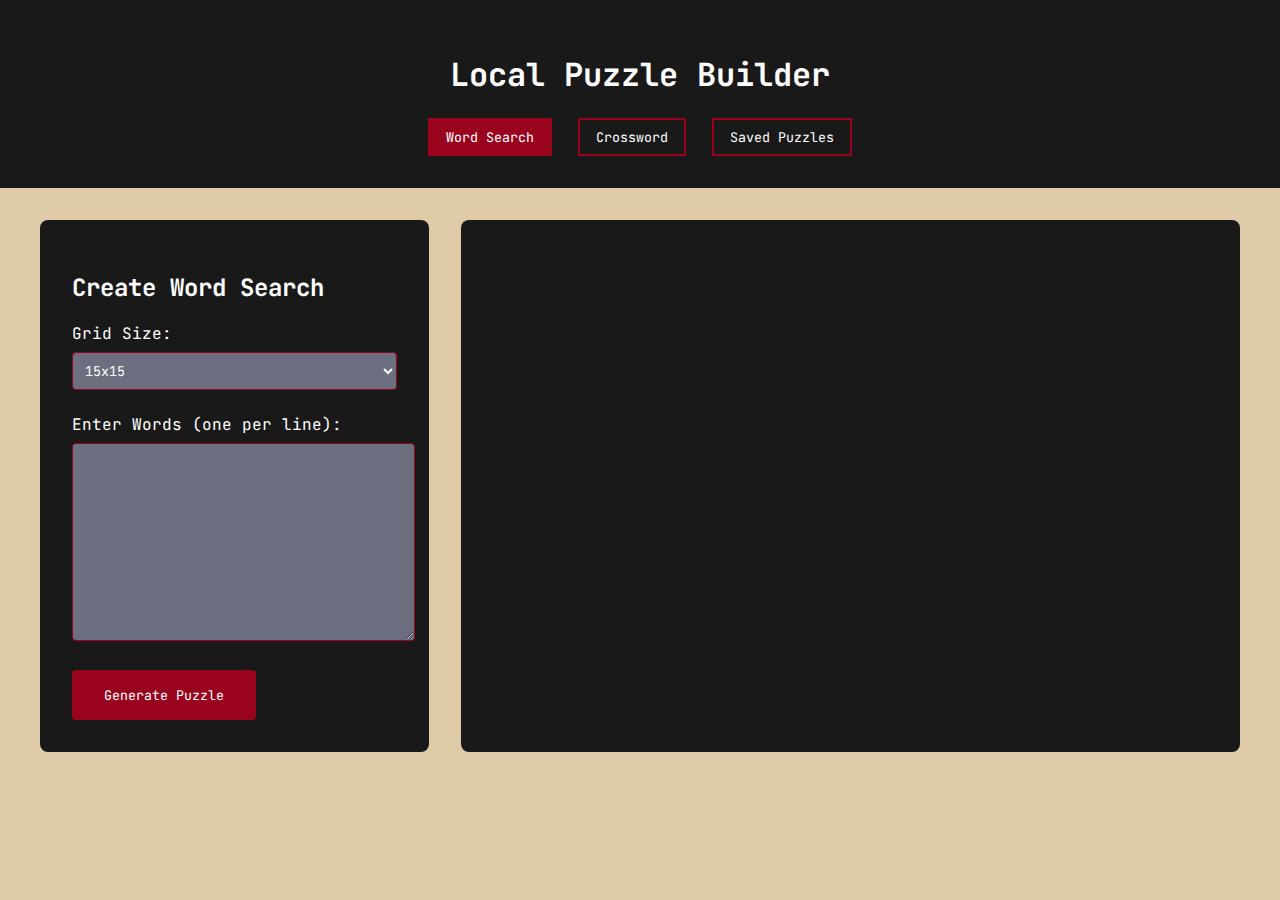
==== puzzle-builder/index.html @ 2244bff5 "new project deployed" ====
<!DOCTYPE html>
<html lang="en">
<head>
    <meta charset="UTF-8">
    <meta name="viewport" content="width=device-width, initial-scale=1.0">
    <meta name="description" content="Create custom word search puzzles, crosswords, and more with this local puzzle generator tool.">
    <title>Local Puzzle Builder</title>
    <link rel="stylesheet" href="styles.css">
    <link rel="preconnect" href="https://fonts.googleapis.com">
    <link rel="preconnect" href="https://fonts.gstatic.com" crossorigin>
    <link href="https://fonts.googleapis.com/css2?family=JetBrains+Mono:wght@300;400;600&display=swap" rel="stylesheet">
</head>
<body>
    <header>
        <h1>Local Puzzle Builder</h1>
        <nav>
            <button class="nav-btn active" data-type="word-search">Word Search</button>
            <button class="nav-btn" data-type="crossword">Crossword</button>
            <button class="nav-btn" data-type="saved">Saved Puzzles</button>
        </nav>
    </header>

    <main>
        <section id="word-search" class="puzzle-section active">
            <div class="input-section">
                <h2>Create Word Search</h2>
                <form id="word-search-form">
                    <div class="form-group">
                        <label for="puzzle-size">Grid Size:</label>
                        <select id="puzzle-size" required>
                            <option value="10">10x10</option>
                            <option value="15" selected>15x15</option>
                            <option value="20">20x20</option>
                        </select>
                    </div>
                    <div class="form-group">
                        <label for="word-list">Enter Words (one per line):</label>
                        <textarea id="word-list" rows="10" required></textarea>
                    </div>
                    <button type="submit" class="generate-btn">Generate Puzzle</button>
                </form>
            </div>
            <div class="preview-section">
                <div id="puzzle-preview"></div>
                <div class="action-buttons hidden">
                    <button id="show-solution">Show Solution</button>
                    <button id="print-puzzle">Print</button>
                    <button id="save-puzzle">Save</button>
                </div>
            </div>
        </section>

        <section id="crossword" class="puzzle-section">
            <!-- Crossword section to be implemented -->
            <h2>Coming Soon!</h2>
        </section>

        <section id="saved" class="puzzle-section">
            <h2>Saved Puzzles</h2>
            <div id="saved-puzzles-list"></div>
        </section>
    </main>

    <script src="js/wordSearch.js"></script>
    <script src="js/app.js"></script>
</body>
</html>
---- puzzle-builder/styles.css ----
:root {
    --bg-color: #E0CBA8;
    --text-color: #191919;
    --accent-color: #9A031E;
    --secondary-color: #6C6F7F;
    --card-bg: #191919;
}

body {
    margin: 0;
    padding: 0;
    font-family: 'JetBrains Mono', monospace;
    background-color: var(--bg-color);
    color: var(--text-color);
}

header {
    background-color: var(--card-bg);
    color: white;
    padding: 2rem;
    text-align: center;
}

nav {
    margin-top: 1rem;
}

.nav-btn {
    background: none;
    border: 2px solid var(--accent-color);
    color: white;
    padding: 0.5rem 1rem;
    margin: 0 0.5rem;
    cursor: pointer;
    font-family: 'JetBrains Mono', monospace;
    transition: all 0.3s ease;
}

.nav-btn.active, .nav-btn:hover {
    background-color: var(--accent-color);
}

main {
    max-width: 1200px;
    margin: 2rem auto;
    padding: 0 1rem;
}

.puzzle-section {
    display: none;
}

.puzzle-section.active {
    display: grid;
    grid-template-columns: 1fr 2fr;
    gap: 2rem;
}

.input-section {
    background-color: var(--card-bg);
    padding: 2rem;
    border-radius: 8px;
    color: white;
    transition: all 0.3s ease;
}

.form-group {
    margin-bottom: 1.5rem;
}

label {
    display: block;
    margin-bottom: 0.5rem;
}

select, textarea {
    width: 100%;
    padding: 0.5rem;
    font-family: 'JetBrains Mono', monospace;
    background: var(--secondary-color);
    border: 1px solid var(--accent-color);
    color: white;
    border-radius: 4px;
}

.generate-btn {
    background-color: var(--accent-color);
    color: white;
    border: none;
    padding: 1rem 2rem;
    cursor: pointer;
    font-family: 'JetBrains Mono', monospace;
    border-radius: 4px;
    transition: background-color 0.3s ease;
}

.generate-btn:hover {
    background-color: var(--secondary-color);
}

.preview-section {
    background-color: var(--card-bg);
    padding: 2rem;
    border-radius: 8px;
    color: white;
}

#puzzle-preview {
    display: grid;
    gap: 2px;
    margin-bottom: 1rem;
}

.puzzle-cell {
    width: 30px;
    height: 30px;
    display: flex;
    align-items: center;
    justify-content: center;
    background-color: var(--secondary-color);
    font-weight: bold;
    user-select: none;
    cursor: pointer;
}

.puzzle-cell.selected {
    background-color: var(--accent-color) !important;
    color: white;
}

.puzzle-cell.found {
    background-color: #E36414 !important;
    color: white;
}

.action-buttons {
    display: flex;
    gap: 1rem;
    margin-top: 1rem;
}

.action-buttons button {
    background-color: var(--accent-color);
    color: white;
    border: none;
    padding: 0.5rem 1rem;
    cursor: pointer;
    font-family: 'JetBrains Mono', monospace;
    border-radius: 4px;
    transition: background-color 0.3s ease;
}

.action-buttons button:hover {
    background-color: var(--secondary-color);
}

.hidden {
    display: none;
}

@media (max-width: 768px) {
    .puzzle-section.active {
        grid-template-columns: 1fr !important;
    }

    .input-section {
        margin-bottom: 1rem;
    }

    .puzzle-cell {
        width: 25px;
        height: 25px;
        font-size: 0.8rem;
    }
}

@media print {
    body * {
        visibility: hidden;
    }
    
    .preview-section,
    .preview-section * {
        visibility: visible;
    }
    
    .preview-section {
        position: absolute;
        left: 0;
        top: 0;
        width: 100%;
        background: none !important;
        color: black !important;
    }
    
    .action-buttons {
        display: none;
    }
    
    .puzzle-cell {
        border: 1px solid #000;
        background: none !important;
        color: black !important;
    }
}

.word-list {
    margin-top: 2rem;
    color: white;
}

.word-list .words {
    display: flex;
    flex-wrap: wrap;
    gap: 1rem;
    margin-top: 1rem;
}

.word {
    padding: 0.3rem 0.8rem;
    background: var(--secondary-color);
    border-radius: 4px;
}

.word.found {
    background: var(--accent-color);
    text-decoration: line-through;
}

.preview-section {
    display: flex;
    flex-direction: column;
    align-items: center;
}

#puzzle-preview {
    margin: 0 auto;
}

.victory-screen {
    position: fixed;
    top: 0;
    left: 0;
    right: 0;
    bottom: 0;
    background-color: rgba(0, 0, 0, 0.8);
    display: flex;
    justify-content: center;
    align-items: center;
    z-index: 1000;
}

.victory-content {
    background-color: var(--card-bg);
    padding: 2rem;
    border-radius: 8px;
    text-align: center;
    color: white;
}

.victory-content h2 {
    color: var(--accent-color);
    margin-bottom: 1rem;
}

.new-puzzle-btn {
    background-color: var(--accent-color);
    color: white;
    border: none;
    padding: 1rem 2rem;
    border-radius: 4px;
    cursor: pointer;
    font-family: 'JetBrains Mono', monospace;
    margin-top: 1rem;
    transition: background-color 0.3s ease;
}

.new-puzzle-btn:hover {
    background-color: var(--secondary-color);
}

.button-container {
    margin-top: 1rem;
    text-align: center;
}

.submit-btn {
    background-color: var(--accent-color);
    color: white;
    border: none;
    padding: 0.8rem 1.5rem;
    border-radius: 4px;
    cursor: pointer;
    font-family: 'JetBrains Mono', monospace;
    transition: background-color 0.3s ease;
}

.submit-btn:hover {
    background-color: var(--secondary-color);
}
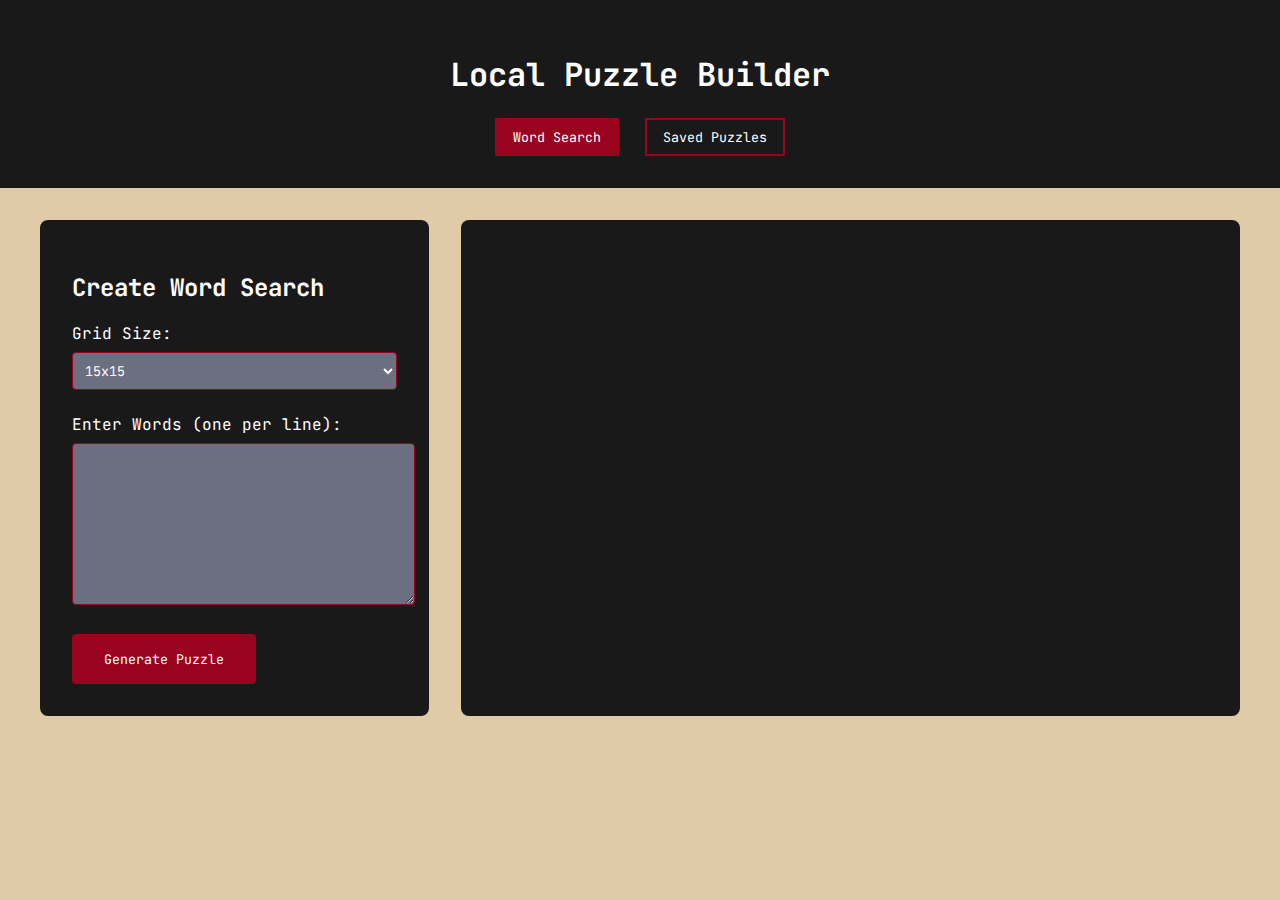
==== commit 0cf875b7: "Bug Fixes + Mobile Styling" ====
--- a/puzzle-builder/index.html
+++ b/puzzle-builder/index.html
@@ -2,7 +2,7 @@
 <html lang="en">
 <head>
     <meta charset="UTF-8">
-    <meta name="viewport" content="width=device-width, initial-scale=1.0">
+    <meta name="viewport" content="width=device-width, initial-scale=1.0, maximum-scale=1.0, user-scalable=no">
     <meta name="description" content="Create custom word search puzzles, crosswords, and more with this local puzzle generator tool.">
     <title>Local Puzzle Builder</title>
     <link rel="stylesheet" href="styles.css">
@@ -15,7 +15,6 @@
         <h1>Local Puzzle Builder</h1>
         <nav>
             <button class="nav-btn active" data-type="word-search">Word Search</button>
-            <button class="nav-btn" data-type="crossword">Crossword</button>
             <button class="nav-btn" data-type="saved">Saved Puzzles</button>
         </nav>
     </header>
@@ -35,7 +34,7 @@
                     </div>
                     <div class="form-group">
                         <label for="word-list">Enter Words (one per line):</label>
-                        <textarea id="word-list" rows="10" required></textarea>
+                        <textarea id="word-list" rows="8" required></textarea>
                     </div>
                     <button type="submit" class="generate-btn">Generate Puzzle</button>
                 </form>
@@ -50,11 +49,6 @@
             </div>
         </section>
 
-        <section id="crossword" class="puzzle-section">
-            <!-- Crossword section to be implemented -->
-            <h2>Coming Soon!</h2>
-        </section>
-
         <section id="saved" class="puzzle-section">
             <h2>Saved Puzzles</h2>
             <div id="saved-puzzles-list"></div>
--- a/puzzle-builder/styles.css
+++ b/puzzle-builder/styles.css
@@ -135,8 +135,10 @@
 
 .action-buttons {
     display: flex;
-    gap: 1rem;
-    margin-top: 1rem;
+    flex-wrap: wrap;
+    gap: 0.5rem;
+    margin-top: 1rem;
+    justify-content: center;
 }
 
 .action-buttons button {
@@ -148,6 +150,11 @@
     font-family: 'JetBrains Mono', monospace;
     border-radius: 4px;
     transition: background-color 0.3s ease;
+    flex: 1 1 auto;
+    min-width: 120px;
+    max-width: 200px;
+    margin: 0;
+    white-space: nowrap;
 }
 
 .action-buttons button:hover {
@@ -159,18 +166,99 @@
 }
 
 @media (max-width: 768px) {
+    header {
+        padding: 1rem;
+    }
+
+    h1 {
+        font-size: 1.5rem;
+    }
+
+    .nav-btn {
+        padding: 0.4rem 0.8rem;
+        font-size: 0.9rem;
+    }
+
     .puzzle-section.active {
         grid-template-columns: 1fr !important;
+        gap: 1rem;
+    }
+
+    .input-section, .preview-section {
+        padding: 1rem;
+    }
+
+    .puzzle-cell {
+        width: 24px;
+        height: 24px;
+        font-size: 0.9rem;
+    }
+
+    .word-list {
+        margin-top: 1rem;
+    }
+
+    .word {
+        padding: 0.2rem 0.6rem;
+        font-size: 0.9rem;
+    }
+
+    .action-buttons {
+        flex-direction: column;
+        width: 100%;
+        gap: 0.5rem;
+    }
+
+    .action-buttons button {
+        max-width: none;
+        width: 100%;
+        padding: 0.8rem 1rem;
+    }
+
+    #puzzle-preview {
+        max-width: 100%;
+        overflow-x: auto;
+    }
+
+    select, textarea, button {
+        font-size: 16px;
+        padding: 0.8rem;
+    }
+
+    .victory-content {
+        margin: 1rem;
+        padding: 1.5rem;
+    }
+}
+
+@media (max-width: 375px) {
+    .puzzle-cell {
+        width: 20px;
+        height: 20px;
+        font-size: 0.8rem;
+    }
+
+    .nav-btn {
+        padding: 0.3rem 0.6rem;
+        font-size: 0.8rem;
+    }
+}
+
+@media (max-height: 500px) and (orientation: landscape) {
+    .puzzle-section.active {
+        display: flex;
+        flex-direction: row;
+        align-items: flex-start;
+        overflow-y: auto;
+        height: calc(100vh - 100px);
     }
 
     .input-section {
-        margin-bottom: 1rem;
-    }
-
-    .puzzle-cell {
-        width: 25px;
-        height: 25px;
-        font-size: 0.8rem;
+        flex: 0 0 300px;
+    }
+
+    .preview-section {
+        flex: 1;
     }
 }
 
